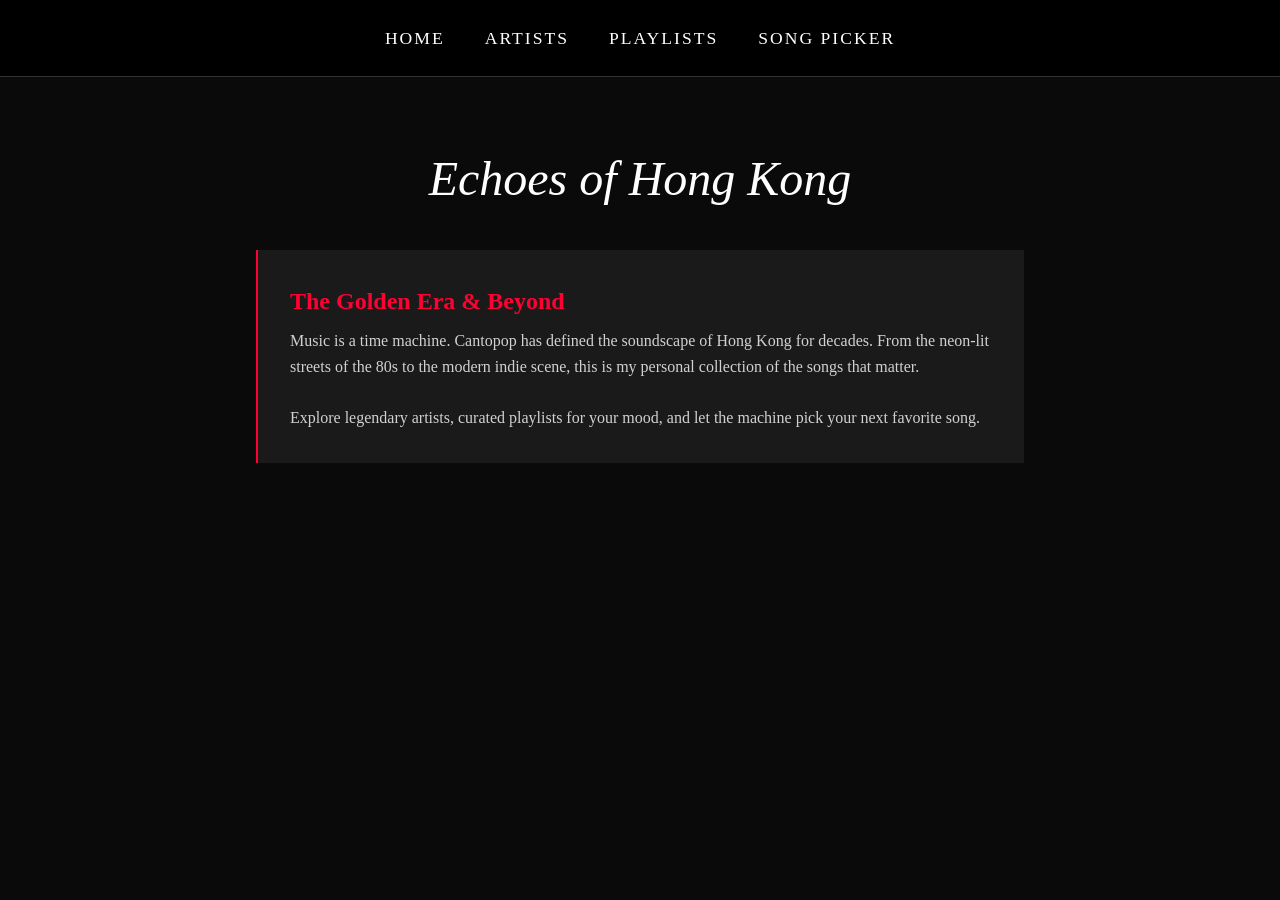
==== index.html @ dc7f7a0a "Initial commit: Cantopop music website" ====
<!DOCTYPE html>
<html lang="en">
<head>
    <meta charset="UTF-8"><meta name="viewport" content="width=device-width, initial-scale=1.0">
    <title>Echoes of Hong Kong</title><link rel="stylesheet" href="style.css">
</head>
<body>
    <nav>
        <a href="index.html">Home</a>
        <a href="artists.html">Artists</a>
        <a href="playlists.html">Playlists</a>
        <a href="song-picker.html">Song Picker</a>
    </nav>
    <div class="container">
        <h1>Echoes of Hong Kong</h1>
        <div class="card">
            <h2>The Golden Era & Beyond</h2>
            <p>Music is a time machine. Cantopop has defined the soundscape of Hong Kong for decades. From the neon-lit streets of the 80s to the modern indie scene, this is my personal collection of the songs that matter.</p>
            <br>
            <p>Explore legendary artists, curated playlists for your mood, and let the machine pick your next favorite song.</p>
        </div>
    </div>
</body>
</html>
---- style.css ----
:root {
    --bg-color: #0a0a0a;
    --text-color: #d1d1d1;
    --primary-color: #ff0033;
    --secondary-color: #1a1a1a;
}
* { box-sizing: border-box; margin: 0; padding: 0; font-family: 'Times New Roman', serif; }
body { background-color: var(--bg-color); color: var(--text-color); line-height: 1.6; }
nav { background-color: #000; padding: 1.5rem; display: flex; justify-content: center; gap: 40px; border-bottom: 1px solid #333; }
nav a { color: #fff; text-decoration: none; font-size: 1.1rem; letter-spacing: 2px; text-transform: uppercase; transition: color 0.3s; }
nav a:hover { color: var(--primary-color); }
.container { max-width: 800px; margin: 4rem auto; padding: 0 1rem; }
h1 { color: #fff; font-size: 3rem; margin-bottom: 2rem; text-align: center; font-weight: normal; font-style: italic; }
h2 { color: var(--primary-color); margin-bottom: 0.5rem; font-size: 1.5rem; }
.card { background: var(--secondary-color); padding: 2rem; margin-bottom: 1.5rem; border-left: 2px solid var(--primary-color); }
button { padding: 10px 30px; background: transparent; color: var(--primary-color); font-size: 1rem; font-weight: bold; border: 1px solid var(--primary-color); cursor: pointer; transition: all 0.3s; font-family: inherit; text-transform: uppercase; letter-spacing: 2px; }
button:hover { background: var(--primary-color); color: #000; }
@media (max-width: 600px) { nav { flex-direction: column; align-items: center; gap: 15px; } }
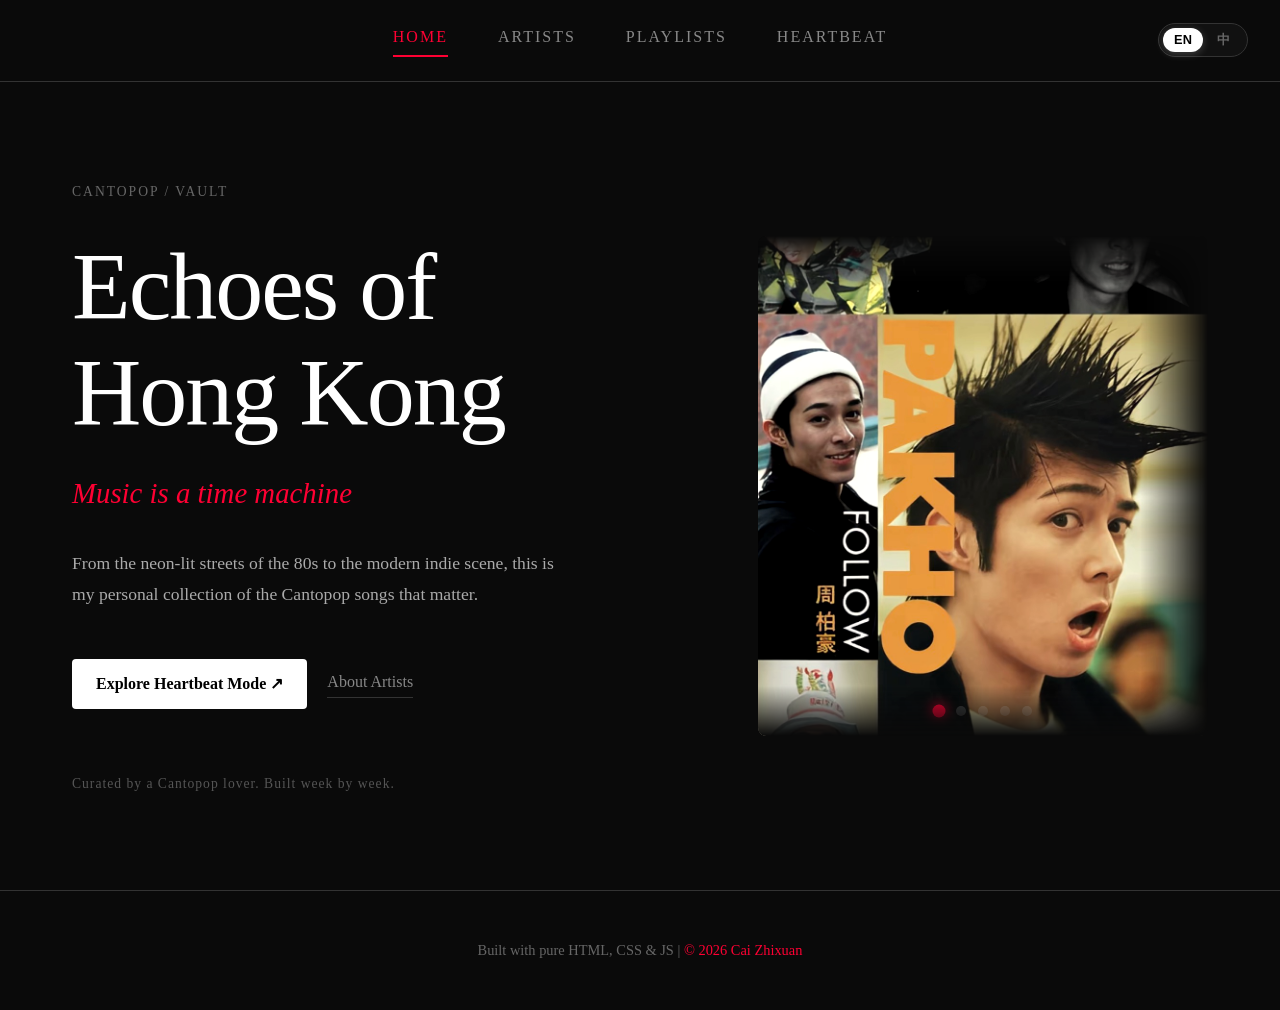
==== commit ed8fefed: "Fix final layout and add images" ====
--- a/index.html
+++ b/index.html
@@ -2,23 +2,111 @@
 <html lang="en">
 <head>
     <meta charset="UTF-8"><meta name="viewport" content="width=device-width, initial-scale=1.0">
-    <title>Echoes of Hong Kong</title><link rel="stylesheet" href="style.css">
+    <title>Echoes of Hong Kong</title>
+    <link rel="icon" href="data:image/svg+xml,<svg xmlns=%22http://www.w3.org/2000/svg%22 viewBox=%220 0 100 100%22><text y=%22.9em%22 font-size=%2290%22>🎵</text></svg>">
+    <meta name="description" content="Echoes of Hong Kong - A personal vault for classic and modern Cantopop.">
+    <meta name="theme-color" content="#0a0a0a">
+    <link rel="stylesheet" href="style.css">
 </head>
 <body>
     <nav>
-        <a href="index.html">Home</a>
-        <a href="artists.html">Artists</a>
-        <a href="playlists.html">Playlists</a>
-        <a href="song-picker.html">Song Picker</a>
+        <div class="nav-links">
+            <a href="index.html" class="active" data-en="Home" data-zh="首页">Home</a>
+            <a href="artists.html" data-en="Artists" data-zh="歌手">Artists</a>
+            <a href="playlists.html" data-en="Playlists" data-zh="歌单">Playlists</a>
+            <a href="song-picker.html" data-en="Heartbeat" data-zh="心动模式">Heartbeat</a>
+        </div>
+        <div id="lang-toggle" class="lang-switch">
+            <div id="switch-en" class="lang-option active">EN</div>
+            <div id="switch-zh" class="lang-option">中</div>
+        </div>
     </nav>
-    <div class="container">
-        <h1>Echoes of Hong Kong</h1>
-        <div class="card">
-            <h2>The Golden Era & Beyond</h2>
-            <p>Music is a time machine. Cantopop has defined the soundscape of Hong Kong for decades. From the neon-lit streets of the 80s to the modern indie scene, this is my personal collection of the songs that matter.</p>
-            <br>
-            <p>Explore legendary artists, curated playlists for your mood, and let the machine pick your next favorite song.</p>
+    <main class="hero-section">
+        <div class="hero-text">
+            <span class="tag">Cantopop / Vault</span>
+            <h1 data-en="Echoes of<br>Hong Kong" data-zh="港乐<br>回响">Echoes of<br>Hong Kong</h1>
+            <h2 class="subtitle" data-en="Music is a time machine" data-zh="音乐是时光机">Music is a time machine</h2>
+            <p data-en="From the neon-lit streets of the 80s to the modern indie scene, this is my personal collection of the Cantopop songs that matter."
+               data-zh="从八十年代霓虹闪烁的街头，到现代独立音乐圈，这是我最私人的粤语珍藏歌单。">
+               From the neon-lit streets of the 80s to the modern indie scene, this is my personal collection of the Cantopop songs that matter.
+            </p>
+            <div class="hero-actions">
+                <a href="song-picker.html" class="btn-primary" data-en="Explore Heartbeat Mode ↗" data-zh="探索心动模式 ↗">Explore Heartbeat Mode ↗</a>
+                <a href="artists.html" class="btn-secondary" data-en="About Artists" data-zh="关于歌手">About Artists</a>
+            </div>
+            <!-- 新增：底下的一行极简注释，让截图更饱满 -->
+            <div style="margin-top: 4rem; font-size: 0.85rem; color: #555; letter-spacing: 1px;">
+                <span data-en="Curated by a Cantopop lover. Built week by week." data-zh="由港乐爱好者精选。每周持续更新。">Curated by a Cantopop lover. Built week by week.</span>
+            </div>
         </div>
-    </div>
+        <div class="hero-visual">
+            <div class="image-frame">
+                <div class="slider">
+                    <a href="song-picker.html">
+                        <img src="1.jpg" class="slide active" alt="1">
+                        <img src="2.jpg" class="slide" alt="2">
+                        <img src="3.jpg" class="slide" alt="3">
+                        <img src="4.jpg" class="slide" alt="4">
+                        <img src="5.jpg" class="slide" alt="5">
+                    </a>
+                </div>
+                <div class="dots-container">
+                    <span class="dot active" onmouseenter="changeSlide(0)"></span>
+                    <span class="dot" onmouseenter="changeSlide(1)"></span>
+                    <span class="dot" onmouseenter="changeSlide(2)"></span>
+                    <span class="dot" onmouseenter="changeSlide(3)"></span>
+                    <span class="dot" onmouseenter="changeSlide(4)"></span>
+                </div>
+            </div>
+        </div>
+    </main>
+    <footer><p>Built with pure HTML, CSS & JS | <span>&copy; 2026 Cai Zhixuan</span></p></footer>
+    <script>
+        let currentLang = localStorage.getItem('siteLang') || 'en';
+        
+        function updateLangBtn() {
+            const enOption = document.getElementById('switch-en');
+            const zhOption = document.getElementById('switch-zh');
+            if (currentLang === 'en') {
+                enOption.classList.add('active');
+                zhOption.classList.remove('active');
+            } else {
+                enOption.classList.remove('active');
+                zhOption.classList.add('active');
+            }
+        }
+
+        function applyLanguage(lang) {
+            document.querySelectorAll('[data-en][data-zh]').forEach(el => {
+                el.innerHTML = lang === 'en' ? el.getAttribute('data-en') : el.getAttribute('data-zh');
+            });
+            updateLangBtn();
+        }
+        
+        applyLanguage(currentLang);
+        
+        document.getElementById('lang-toggle').addEventListener('click', () => {
+            currentLang = currentLang === 'en' ? 'zh' : 'en';
+            localStorage.setItem('siteLang', currentLang);
+            applyLanguage(currentLang);
+        });
+
+        let currentSlideIndex = 0;
+        const slides = document.querySelectorAll('.slide');
+        const dots = document.querySelectorAll('.dot');
+        
+        function changeSlide(index) {
+            slides.forEach(s => s.classList.remove('active'));
+            dots.forEach(d => d.classList.remove('active'));
+            slides[index].classList.add('active');
+            dots[index].classList.add('active');
+            currentSlideIndex = index;
+        }
+        
+        setInterval(() => {
+            let nextIndex = (currentSlideIndex + 1) % slides.length;
+            changeSlide(nextIndex);
+        }, 3000);
+    </script>
 </body>
 </html>
--- a/style.css
+++ b/style.css
@@ -3,16 +3,112 @@
     --text-color: #d1d1d1;
     --primary-color: #ff0033;
     --secondary-color: #1a1a1a;
+    --border-color: #333;
 }
+html { scroll-behavior: smooth; }
 * { box-sizing: border-box; margin: 0; padding: 0; font-family: 'Times New Roman', serif; }
-body { background-color: var(--bg-color); color: var(--text-color); line-height: 1.6; }
-nav { background-color: #000; padding: 1.5rem; display: flex; justify-content: center; gap: 40px; border-bottom: 1px solid #333; }
-nav a { color: #fff; text-decoration: none; font-size: 1.1rem; letter-spacing: 2px; text-transform: uppercase; transition: color 0.3s; }
-nav a:hover { color: var(--primary-color); }
-.container { max-width: 800px; margin: 4rem auto; padding: 0 1rem; }
-h1 { color: #fff; font-size: 3rem; margin-bottom: 2rem; text-align: center; font-weight: normal; font-style: italic; }
-h2 { color: var(--primary-color); margin-bottom: 0.5rem; font-size: 1.5rem; }
-.card { background: var(--secondary-color); padding: 2rem; margin-bottom: 1.5rem; border-left: 2px solid var(--primary-color); }
-button { padding: 10px 30px; background: transparent; color: var(--primary-color); font-size: 1rem; font-weight: bold; border: 1px solid var(--primary-color); cursor: pointer; transition: all 0.3s; font-family: inherit; text-transform: uppercase; letter-spacing: 2px; }
-button:hover { background: var(--primary-color); color: #000; }
-@media (max-width: 600px) { nav { flex-direction: column; align-items: center; gap: 15px; } }+body { background-color: var(--bg-color); color: var(--text-color); line-height: 1.6; display: flex; flex-direction: column; min-height: 100vh; }
+button, a, .load-more-trigger, .dot, .btn-primary, .btn-secondary, .exit-btn, .lang-switch { cursor: pointer; }
+
+/* 导航栏 */
+nav { background-color: var(--bg-color); padding: 1.5rem 2rem; display: flex; justify-content: center; align-items: center; border-bottom: 1px solid var(--border-color); position: relative; min-height: 80px; }
+.nav-links { display: flex; gap: 50px; }
+nav a { color: #888; text-decoration: none; font-size: 1rem; letter-spacing: 2px; text-transform: uppercase; transition: all 0.3s ease; }
+nav a:hover { color: var(--primary-color); text-shadow: 0 0 8px rgba(255, 0, 51, 0.5); }
+nav a.active { color: var(--primary-color); border-bottom: 2px solid var(--primary-color); padding-bottom: 5px; }
+
+/* 滑动切换开关 */
+.lang-switch { position: absolute; right: 2rem; top: 50%; transform: translateY(-50%); display: flex; background: #111; border: 1px solid #333; border-radius: 20px; padding: 4px; width: 90px; height: 34px; box-sizing: border-box; }
+.lang-option { flex: 1; display: flex; justify-content: center; align-items: center; font-size: 0.8rem; font-family: sans-serif; font-weight: bold; border-radius: 15px; transition: all 0.3s ease; color: #666; user-select: none; }
+.lang-option.active { background: #fff; color: #000; box-shadow: 0 2px 8px rgba(255,255,255,0.2); }
+
+/* 首页排版 */
+.hero-section { display: flex; justify-content: space-between; align-items: center; max-width: 1200px; margin: 0 auto; padding: 6rem 2rem; flex: 1; width: 100%; }
+.hero-text { flex: 1; max-width: 600px; z-index: 2; }
+.tag { display: inline-block; color: #666; font-size: 0.85rem; letter-spacing: 2px; margin-bottom: 2rem; text-transform: uppercase; }
+.hero-text h1 { color: #fff; font-size: 6rem; line-height: 1.1; font-weight: normal; margin-bottom: 1.5rem; letter-spacing: -2px; }
+.subtitle { color: var(--primary-color); font-size: 1.8rem; font-style: italic; font-weight: normal; margin-bottom: 2rem; }
+.hero-text p { color: #aaa; font-size: 1.1rem; line-height: 1.8; margin-bottom: 3rem; max-width: 500px; }
+.hero-actions { display: flex; gap: 20px; align-items: center; }
+.btn-primary { background: #fff; color: #000; text-decoration: none; padding: 12px 24px; font-weight: bold; font-size: 1rem; border-radius: 4px; transition: all 0.3s; }
+.btn-primary:hover { background: var(--primary-color); color: #fff; }
+.btn-secondary { color: #888; text-decoration: none; font-size: 1rem; border-bottom: 1px solid #333; padding-bottom: 2px; transition: all 0.3s; }
+.btn-secondary:hover { color: #fff; border-color: #fff; }
+
+/* 图片轮播 */
+.hero-visual { flex: 1; display: flex; justify-content: flex-end; position: relative; }
+.image-frame { width: 450px; height: 500px; position: relative; border-radius: 8px; overflow: hidden; -webkit-mask-image: linear-gradient(to bottom, transparent 0%, black 10%, black 90%, transparent 100%), linear-gradient(to left, transparent 0%, black 15%); mask-image: linear-gradient(to bottom, transparent 0%, black 10%, black 90%, transparent 100%), linear-gradient(to left, transparent 0%, black 15%); -webkit-mask-composite: source-in; mask-composite: intersect; }
+.slider { width: 100%; height: 100%; position: relative; }
+.slider a { display: block; width: 100%; height: 100%; }
+.slide { position: absolute; top: 0; left: 0; width: 100%; height: 100%; opacity: 0; transition: opacity 0.6s ease-in-out; object-fit: cover; filter: grayscale(20%) contrast(110%) sepia(10%); }
+.slide.active { opacity: 1; z-index: 2; }
+.dots-container { position: absolute; bottom: 20px; left: 50%; transform: translateX(-50%); display: flex; gap: 12px; z-index: 10; }
+.dot { width: 10px; height: 10px; background-color: rgba(255, 255, 255, 0.2); border-radius: 50%; transition: all 0.3s ease; }
+.dot:hover { background-color: rgba(255, 255, 255, 0.5); }
+.dot.active { background-color: var(--primary-color); transform: scale(1.3); box-shadow: 0 0 10px var(--primary-color); }
+
+/* 内页通用 */
+.container { max-width: 1000px; margin: 4rem auto; padding: 0 1rem; flex: 1; width: 100%; }
+.container h1 { color: #fff; font-size: 3.5rem; margin-bottom: 3rem; text-align: center; font-weight: normal; font-style: italic; }
+.container h2 { color: var(--primary-color); margin-bottom: 0.8rem; font-size: 1.6rem; }
+.card { background: var(--secondary-color); padding: 2rem; margin-bottom: 1.5rem; border-left: 2px solid var(--primary-color); transition: transform 0.3s; }
+.card:hover { transform: translateX(5px); }
+.playlist-grid { display: grid; grid-template-columns: 1fr 1fr; gap: 2rem; }
+.playlist-card { background: linear-gradient(145deg, #151515, #0a0a0a); padding: 2.5rem; border: 1px solid #222; border-left: 3px solid var(--primary-color); border-radius: 8px; transition: all 0.3s ease; }
+.playlist-card:hover { transform: translateY(-5px); border-color: #444; border-left-color: var(--primary-color); }
+.playlist-card h2 { color: #fff; font-size: 1.8rem; margin-bottom: 1rem; }
+.playlist-card p { color: #aaa; font-size: 1rem; line-height: 1.8; }
+.load-more-trigger { text-align: center; padding: 1.5rem; margin-top: 1rem; margin-bottom: 1rem; border-top: 1px solid #333; border-bottom: 1px solid #333; color: #888; font-size: 1.1rem; transition: all 0.3s; }
+.load-more-trigger:hover { color: var(--primary-color); border-color: var(--primary-color); }
+.more-artists-content { animation: fadeIn 0.5s ease-in-out; }
+@keyframes fadeIn { from { opacity: 0; transform: translateY(-10px); } to { opacity: 1; transform: translateY(0); } }
+
+/* --- 心动模式 (修复伸缩问题) --- */
+.heartbeat-card { background: linear-gradient(145deg, #151515, #0a0a0a); border: 1px solid #222; border-left: 2px solid var(--primary-color); border-radius: 8px; padding: 4rem 2rem; max-width: 700px; margin: 0 auto; box-shadow: 0 10px 30px rgba(0,0,0,0.3); }
+.action-group { display: flex; justify-content: center; align-items: center; gap: 20px; }
+.main-btn { padding: 15px 40px; background: transparent; color: #fff; font-size: 1.1rem; border: 1px solid #fff; border-radius: 4px; transition: all 0.3s; letter-spacing: 2px; -webkit-appearance: none; outline: none; }
+.main-btn:hover { background: var(--primary-color); border-color: var(--primary-color); box-shadow: 0 0 15px rgba(255,0,51,0.4); }
+.exit-btn { padding: 10px 20px; background: transparent; color: #666; font-size: 0.9rem; border: 1px solid #333; border-radius: 4px; transition: all 0.3s; -webkit-appearance: none; outline: none; }
+.exit-btn:hover { color: #fff; border-color: #fff; }
+
+/* 核心：给歌名区域固定高度，防止卡片上下抖动 */
+#song-display { 
+    margin: 20px 0 40px 0; 
+    font-size: 2.2rem; 
+    color: #fff; 
+    height: 140px; /* 固定高度 */
+    display: flex; 
+    flex-direction: column; 
+    justify-content: center; 
+    transition: opacity 0.15s ease; 
+}
+
+.vinyl-container { display: flex; justify-content: center; align-items: center; margin: 30px 0; }
+.vinyl { width: 180px; height: 180px; background: repeating-radial-gradient(#000, #000 4px, #111 5px, #000 6px); border-radius: 50%; position: relative; box-shadow: 0 10px 30px rgba(0,0,0,0.8), inset 0 0 20px rgba(255,255,255,0.05); animation: spin 3s linear infinite; animation-play-state: paused; }
+.vinyl::before { content: ''; position: absolute; top: 50%; left: 50%; transform: translate(-50%, -50%); width: 60px; height: 60px; background: var(--primary-color); border-radius: 50%; box-shadow: inset 0 0 10px rgba(0,0,0,0.5); }
+.vinyl::after { content: ''; position: absolute; top: 50%; left: 50%; transform: translate(-50%, -50%); width: 12px; height: 12px; background: #000; border-radius: 50%; }
+.vinyl.playing { animation-play-state: running; }
+@keyframes spin { 100% { transform: rotate(360deg); } }
+
+footer { text-align: center; padding: 3rem 0; color: #666; font-size: 0.9rem; margin-top: auto; border-top: 1px solid var(--border-color); }
+footer span { color: var(--primary-color); }
+
+@media (max-width: 900px) {
+    .hero-section { flex-direction: column; padding: 4rem 2rem; text-align: center; gap: 3rem; }
+    .hero-text h1 { font-size: 4rem; }
+    .hero-text p { margin: 0 auto 2rem auto; }
+    .hero-actions { justify-content: center; }
+    .hero-visual { justify-content: center; width: 100%; }
+    .playlist-grid { grid-template-columns: 1fr; }
+    .image-frame { width: 100%; height: 400px; -webkit-mask-image: none; mask-image: none; }
+}
+@media (max-width: 600px) { 
+    nav { padding: 1rem; } 
+    .nav-links { gap: 15px; flex-wrap: wrap; justify-content: center; width: 90%; margin: 0 auto; }
+    .lang-switch { right: 10px; width: 75px; height: 30px; }
+    .hero-section { padding: 3rem 1rem; gap: 2rem; }
+    .hero-text h1 { font-size: 2.8rem; letter-spacing: 0; }
+    .heartbeat-card { padding: 2rem 1rem; }
+    .action-group { flex-direction: column; width: 100%; }
+    .main-btn, .exit-btn { width: 100%; }
+}
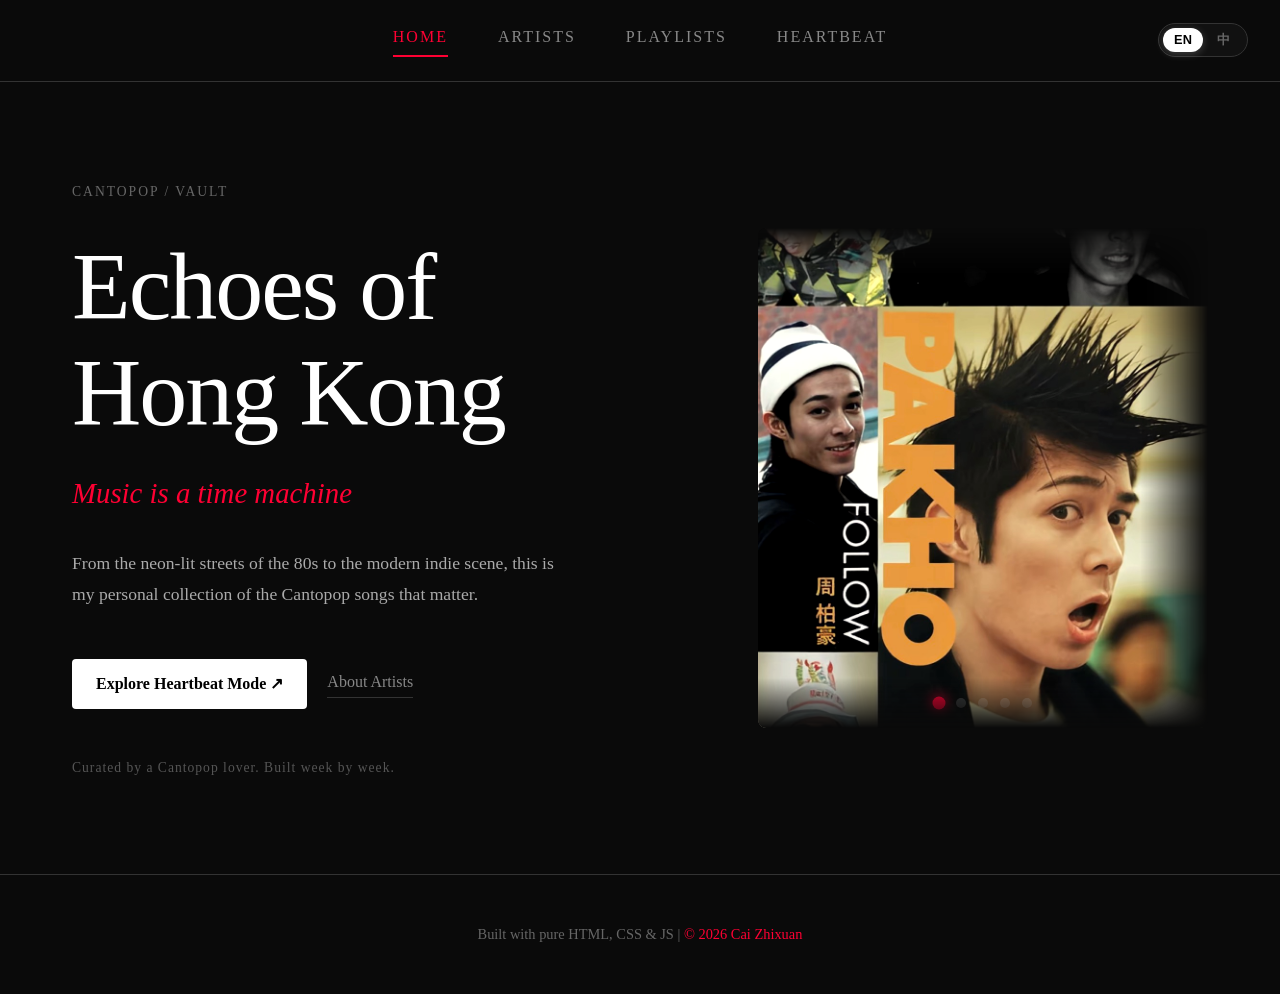
==== commit 5e0e1126: "Fix mobile layout and update full code" ====
--- a/index.html
+++ b/index.html
@@ -34,8 +34,7 @@
                 <a href="song-picker.html" class="btn-primary" data-en="Explore Heartbeat Mode ↗" data-zh="探索心动模式 ↗">Explore Heartbeat Mode ↗</a>
                 <a href="artists.html" class="btn-secondary" data-en="About Artists" data-zh="关于歌手">About Artists</a>
             </div>
-            <!-- 新增：底下的一行极简注释，让截图更饱满 -->
-            <div style="margin-top: 4rem; font-size: 0.85rem; color: #555; letter-spacing: 1px;">
+            <div style="margin-top: 3rem; font-size: 0.85rem; color: #555; letter-spacing: 1px;">
                 <span data-en="Curated by a Cantopop lover. Built week by week." data-zh="由港乐爱好者精选。每周持续更新。">Curated by a Cantopop lover. Built week by week.</span>
             </div>
         </div>
@@ -63,7 +62,6 @@
     <footer><p>Built with pure HTML, CSS & JS | <span>&copy; 2026 Cai Zhixuan</span></p></footer>
     <script>
         let currentLang = localStorage.getItem('siteLang') || 'en';
-        
         function updateLangBtn() {
             const enOption = document.getElementById('switch-en');
             const zhOption = document.getElementById('switch-zh');
@@ -75,16 +73,13 @@
                 zhOption.classList.add('active');
             }
         }
-
         function applyLanguage(lang) {
             document.querySelectorAll('[data-en][data-zh]').forEach(el => {
                 el.innerHTML = lang === 'en' ? el.getAttribute('data-en') : el.getAttribute('data-zh');
             });
             updateLangBtn();
         }
-        
         applyLanguage(currentLang);
-        
         document.getElementById('lang-toggle').addEventListener('click', () => {
             currentLang = currentLang === 'en' ? 'zh' : 'en';
             localStorage.setItem('siteLang', currentLang);
@@ -94,7 +89,6 @@
         let currentSlideIndex = 0;
         const slides = document.querySelectorAll('.slide');
         const dots = document.querySelectorAll('.dot');
-        
         function changeSlide(index) {
             slides.forEach(s => s.classList.remove('active'));
             dots.forEach(d => d.classList.remove('active'));
@@ -102,7 +96,6 @@
             dots[index].classList.add('active');
             currentSlideIndex = index;
         }
-        
         setInterval(() => {
             let nextIndex = (currentSlideIndex + 1) % slides.length;
             changeSlide(nextIndex);
--- a/style.css
+++ b/style.css
@@ -63,26 +63,14 @@
 .more-artists-content { animation: fadeIn 0.5s ease-in-out; }
 @keyframes fadeIn { from { opacity: 0; transform: translateY(-10px); } to { opacity: 1; transform: translateY(0); } }
 
-/* --- 心动模式 (修复伸缩问题) --- */
+/* 心动模式 */
 .heartbeat-card { background: linear-gradient(145deg, #151515, #0a0a0a); border: 1px solid #222; border-left: 2px solid var(--primary-color); border-radius: 8px; padding: 4rem 2rem; max-width: 700px; margin: 0 auto; box-shadow: 0 10px 30px rgba(0,0,0,0.3); }
 .action-group { display: flex; justify-content: center; align-items: center; gap: 20px; }
 .main-btn { padding: 15px 40px; background: transparent; color: #fff; font-size: 1.1rem; border: 1px solid #fff; border-radius: 4px; transition: all 0.3s; letter-spacing: 2px; -webkit-appearance: none; outline: none; }
 .main-btn:hover { background: var(--primary-color); border-color: var(--primary-color); box-shadow: 0 0 15px rgba(255,0,51,0.4); }
 .exit-btn { padding: 10px 20px; background: transparent; color: #666; font-size: 0.9rem; border: 1px solid #333; border-radius: 4px; transition: all 0.3s; -webkit-appearance: none; outline: none; }
 .exit-btn:hover { color: #fff; border-color: #fff; }
-
-/* 核心：给歌名区域固定高度，防止卡片上下抖动 */
-#song-display { 
-    margin: 20px 0 40px 0; 
-    font-size: 2.2rem; 
-    color: #fff; 
-    height: 140px; /* 固定高度 */
-    display: flex; 
-    flex-direction: column; 
-    justify-content: center; 
-    transition: opacity 0.15s ease; 
-}
-
+#song-display { margin: 20px 0 40px 0; font-size: 2.2rem; color: #fff; height: 140px; display: flex; flex-direction: column; justify-content: center; transition: opacity 0.15s ease; }
 .vinyl-container { display: flex; justify-content: center; align-items: center; margin: 30px 0; }
 .vinyl { width: 180px; height: 180px; background: repeating-radial-gradient(#000, #000 4px, #111 5px, #000 6px); border-radius: 50%; position: relative; box-shadow: 0 10px 30px rgba(0,0,0,0.8), inset 0 0 20px rgba(255,255,255,0.05); animation: spin 3s linear infinite; animation-play-state: paused; }
 .vinyl::before { content: ''; position: absolute; top: 50%; left: 50%; transform: translate(-50%, -50%); width: 60px; height: 60px; background: var(--primary-color); border-radius: 50%; box-shadow: inset 0 0 10px rgba(0,0,0,0.5); }
@@ -93,22 +81,46 @@
 footer { text-align: center; padding: 3rem 0; color: #666; font-size: 0.9rem; margin-top: auto; border-top: 1px solid var(--border-color); }
 footer span { color: var(--primary-color); }
 
+/* =========================================
+   👇 专门针对手机的优化（彻底解决排版问题）
+   ========================================= */
 @media (max-width: 900px) {
-    .hero-section { flex-direction: column; padding: 4rem 2rem; text-align: center; gap: 3rem; }
+    /* 主页面改为上下结构 */
+    .hero-section { flex-direction: column; padding: 4rem 1.5rem; text-align: center; gap: 2.5rem; }
+    .hero-text { display: flex; flex-direction: column; align-items: center; }
     .hero-text h1 { font-size: 4rem; }
     .hero-text p { margin: 0 auto 2rem auto; }
-    .hero-actions { justify-content: center; }
+    .hero-actions { justify-content: center; flex-wrap: wrap; width: 100%; }
     .hero-visual { justify-content: center; width: 100%; }
+    .image-frame { width: 100%; max-width: 400px; height: 400px; -webkit-mask-image: none; mask-image: none; }
     .playlist-grid { grid-template-columns: 1fr; }
-    .image-frame { width: 100%; height: 400px; -webkit-mask-image: none; mask-image: none; }
 }
+
 @media (max-width: 600px) { 
-    nav { padding: 1rem; } 
-    .nav-links { gap: 15px; flex-wrap: wrap; justify-content: center; width: 90%; margin: 0 auto; }
-    .lang-switch { right: 10px; width: 75px; height: 30px; }
-    .hero-section { padding: 3rem 1rem; gap: 2rem; }
+    /* 手机导航栏：改为紧凑的上下两行结构 */
+    nav { padding: 1rem; flex-direction: column; gap: 12px; } 
+    .nav-links { gap: 12px; flex-wrap: wrap; justify-content: center; width: 100%; }
+    nav a { font-size: 0.85rem; letter-spacing: 1px; }
+    
+    /* 语言按钮缩小放右上角 */
+    .lang-switch { right: 1rem; width: 70px; height: 28px; padding: 3px; }
+    .lang-option { font-size: 0.7rem; }
+    
+    .hero-section { padding: 2rem 1rem; gap: 1.5rem; }
     .hero-text h1 { font-size: 2.8rem; letter-spacing: 0; }
+    .subtitle { font-size: 1.3rem; margin-bottom: 1rem; }
+    .hero-text p { font-size: 0.95rem; line-height: 1.6; }
+    
+    /* 手机按钮变宽 */
+    .hero-actions { flex-direction: column; width: 100%; gap: 15px; }
+    .btn-primary, .btn-secondary { width: 100%; text-align: center; padding: 12px; font-size: 0.95rem; }
+    
+    /* 内页和心动模式适配 */
+    .container h1 { font-size: 2.5rem; margin-bottom: 2rem; }
+    .card { padding: 1.5rem; }
     .heartbeat-card { padding: 2rem 1rem; }
     .action-group { flex-direction: column; width: 100%; }
     .main-btn, .exit-btn { width: 100%; }
+    #song-display { font-size: 1.8rem; height: 120px; }
+    .vinyl { width: 140px; height: 140px; }
 }
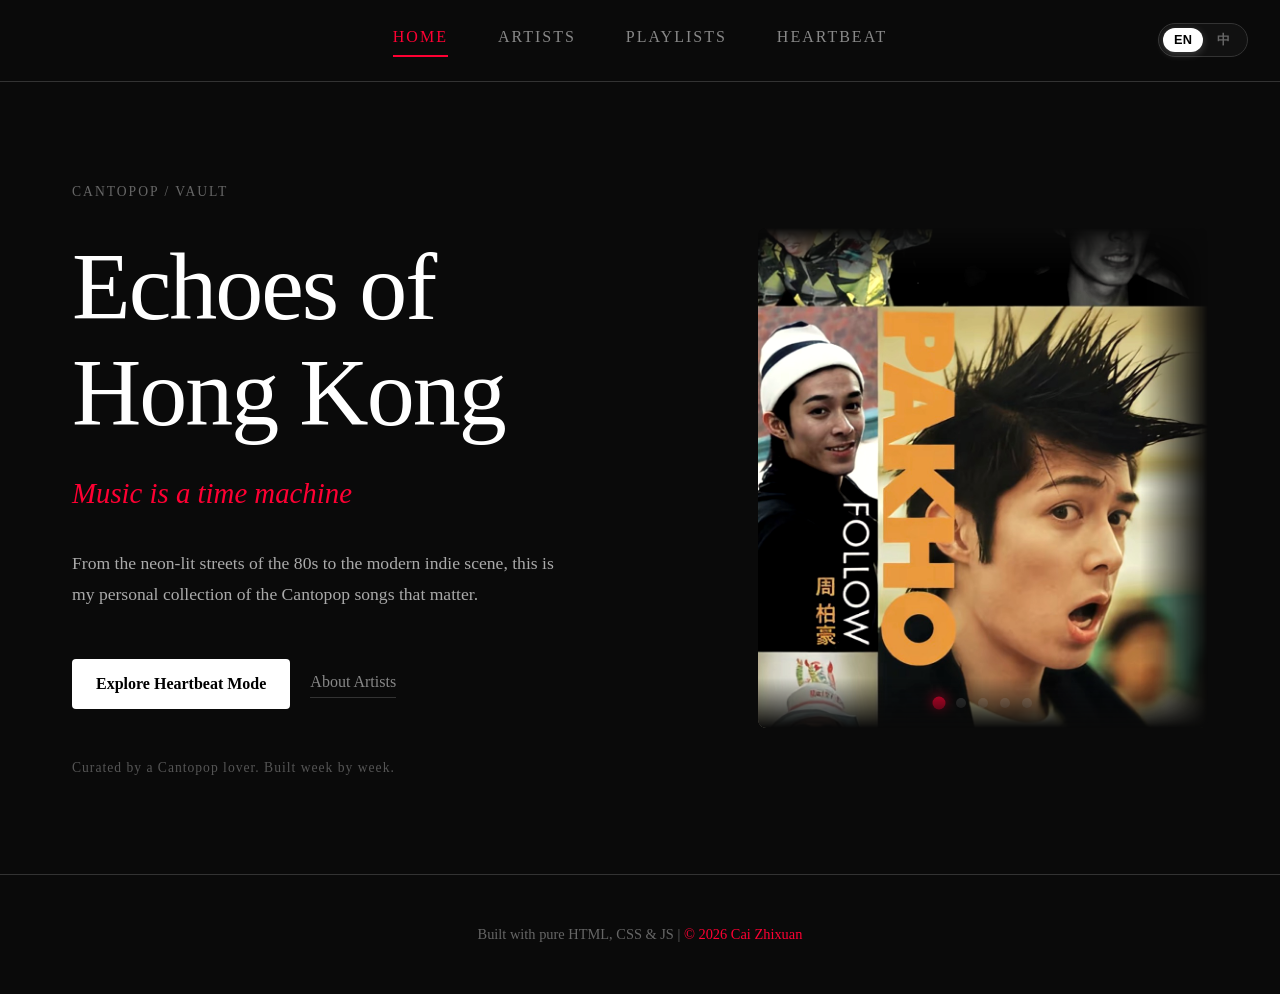
==== commit d022552b: "add mobile touch swipe and fix nav" ====
--- a/index.html
+++ b/index.html
@@ -31,7 +31,7 @@
                From the neon-lit streets of the 80s to the modern indie scene, this is my personal collection of the Cantopop songs that matter.
             </p>
             <div class="hero-actions">
-                <a href="song-picker.html" class="btn-primary" data-en="Explore Heartbeat Mode ↗" data-zh="探索心动模式 ↗">Explore Heartbeat Mode ↗</a>
+                <a href="song-picker.html" class="btn-primary" data-en="Explore Heartbeat Mode" data-zh="探索心动模式">Explore Heartbeat Mode</a>
                 <a href="artists.html" class="btn-secondary" data-en="About Artists" data-zh="关于歌手">About Artists</a>
             </div>
             <div style="margin-top: 3rem; font-size: 0.85rem; color: #555; letter-spacing: 1px;">
@@ -40,7 +40,8 @@
         </div>
         <div class="hero-visual">
             <div class="image-frame">
-                <div class="slider">
+                <!-- 加上了 id="slider-container" 用于监听触摸事件 -->
+                <div class="slider" id="slider-container">
                     <a href="song-picker.html">
                         <img src="1.jpg" class="slide active" alt="1">
                         <img src="2.jpg" class="slide" alt="2">
@@ -60,7 +61,9 @@
         </div>
     </main>
     <footer><p>Built with pure HTML, CSS & JS | <span>&copy; 2026 Cai Zhixuan</span></p></footer>
+    
     <script>
+        // --- 语言切换逻辑 ---
         let currentLang = localStorage.getItem('siteLang') || 'en';
         function updateLangBtn() {
             const enOption = document.getElementById('switch-en');
@@ -86,9 +89,12 @@
             applyLanguage(currentLang);
         });
 
+        // --- 轮播图基础逻辑 ---
         let currentSlideIndex = 0;
         const slides = document.querySelectorAll('.slide');
         const dots = document.querySelectorAll('.dot');
+        let autoPlayTimer;
+
         function changeSlide(index) {
             slides.forEach(s => s.classList.remove('active'));
             dots.forEach(d => d.classList.remove('active'));
@@ -96,10 +102,50 @@
             dots[index].classList.add('active');
             currentSlideIndex = index;
         }
-        setInterval(() => {
-            let nextIndex = (currentSlideIndex + 1) % slides.length;
-            changeSlide(nextIndex);
-        }, 3000);
+
+        // 自动播放与暂停机制
+        function startAutoPlay() {
+            autoPlayTimer = setInterval(() => {
+                let nextIndex = (currentSlideIndex + 1) % slides.length;
+                changeSlide(nextIndex);
+            }, 3000);
+        }
+        function stopAutoPlay() {
+            clearInterval(autoPlayTimer);
+        }
+        startAutoPlay();
+
+        // --- 手机端触摸滑动逻辑 (新增) ---
+        const sliderContainer = document.getElementById('slider-container');
+        let touchStartX = 0;
+        let touchEndX = 0;
+
+        // 手指按下时触发
+        sliderContainer.addEventListener('touchstart', (e) => {
+            touchStartX = e.changedTouches[0].screenX;
+            stopAutoPlay(); // 摸到图片时暂停自动轮播
+        }, {passive: true});
+
+        // 手指离开时触发
+        sliderContainer.addEventListener('touchend', (e) => {
+            touchEndX = e.changedTouches[0].screenX;
+            handleSwipe();
+            startAutoPlay(); // 手指离开后恢复轮播
+        }, {passive: true});
+
+        function handleSwipe() {
+            const swipeThreshold = 50; // 判定为滑动的像素距离
+            if (touchEndX < touchStartX - swipeThreshold) {
+                // 向左滑，切下一张
+                let nextIndex = (currentSlideIndex + 1) % slides.length;
+                changeSlide(nextIndex);
+            }
+            if (touchEndX > touchStartX + swipeThreshold) {
+                // 向右滑，切上一张
+                let prevIndex = (currentSlideIndex - 1 + slides.length) % slides.length;
+                changeSlide(prevIndex);
+            }
+        }
     </script>
 </body>
 </html>
--- a/style.css
+++ b/style.css
@@ -10,19 +10,17 @@
 body { background-color: var(--bg-color); color: var(--text-color); line-height: 1.6; display: flex; flex-direction: column; min-height: 100vh; }
 button, a, .load-more-trigger, .dot, .btn-primary, .btn-secondary, .exit-btn, .lang-switch { cursor: pointer; }
 
-/* 导航栏 */
+/* 电脑端布局 */
 nav { background-color: var(--bg-color); padding: 1.5rem 2rem; display: flex; justify-content: center; align-items: center; border-bottom: 1px solid var(--border-color); position: relative; min-height: 80px; }
 .nav-links { display: flex; gap: 50px; }
 nav a { color: #888; text-decoration: none; font-size: 1rem; letter-spacing: 2px; text-transform: uppercase; transition: all 0.3s ease; }
 nav a:hover { color: var(--primary-color); text-shadow: 0 0 8px rgba(255, 0, 51, 0.5); }
 nav a.active { color: var(--primary-color); border-bottom: 2px solid var(--primary-color); padding-bottom: 5px; }
 
-/* 滑动切换开关 */
 .lang-switch { position: absolute; right: 2rem; top: 50%; transform: translateY(-50%); display: flex; background: #111; border: 1px solid #333; border-radius: 20px; padding: 4px; width: 90px; height: 34px; box-sizing: border-box; }
 .lang-option { flex: 1; display: flex; justify-content: center; align-items: center; font-size: 0.8rem; font-family: sans-serif; font-weight: bold; border-radius: 15px; transition: all 0.3s ease; color: #666; user-select: none; }
 .lang-option.active { background: #fff; color: #000; box-shadow: 0 2px 8px rgba(255,255,255,0.2); }
 
-/* 首页排版 */
 .hero-section { display: flex; justify-content: space-between; align-items: center; max-width: 1200px; margin: 0 auto; padding: 6rem 2rem; flex: 1; width: 100%; }
 .hero-text { flex: 1; max-width: 600px; z-index: 2; }
 .tag { display: inline-block; color: #666; font-size: 0.85rem; letter-spacing: 2px; margin-bottom: 2rem; text-transform: uppercase; }
@@ -35,7 +33,6 @@
 .btn-secondary { color: #888; text-decoration: none; font-size: 1rem; border-bottom: 1px solid #333; padding-bottom: 2px; transition: all 0.3s; }
 .btn-secondary:hover { color: #fff; border-color: #fff; }
 
-/* 图片轮播 */
 .hero-visual { flex: 1; display: flex; justify-content: flex-end; position: relative; }
 .image-frame { width: 450px; height: 500px; position: relative; border-radius: 8px; overflow: hidden; -webkit-mask-image: linear-gradient(to bottom, transparent 0%, black 10%, black 90%, transparent 100%), linear-gradient(to left, transparent 0%, black 15%); mask-image: linear-gradient(to bottom, transparent 0%, black 10%, black 90%, transparent 100%), linear-gradient(to left, transparent 0%, black 15%); -webkit-mask-composite: source-in; mask-composite: intersect; }
 .slider { width: 100%; height: 100%; position: relative; }
@@ -47,7 +44,6 @@
 .dot:hover { background-color: rgba(255, 255, 255, 0.5); }
 .dot.active { background-color: var(--primary-color); transform: scale(1.3); box-shadow: 0 0 10px var(--primary-color); }
 
-/* 内页通用 */
 .container { max-width: 1000px; margin: 4rem auto; padding: 0 1rem; flex: 1; width: 100%; }
 .container h1 { color: #fff; font-size: 3.5rem; margin-bottom: 3rem; text-align: center; font-weight: normal; font-style: italic; }
 .container h2 { color: var(--primary-color); margin-bottom: 0.8rem; font-size: 1.6rem; }
@@ -63,7 +59,6 @@
 .more-artists-content { animation: fadeIn 0.5s ease-in-out; }
 @keyframes fadeIn { from { opacity: 0; transform: translateY(-10px); } to { opacity: 1; transform: translateY(0); } }
 
-/* 心动模式 */
 .heartbeat-card { background: linear-gradient(145deg, #151515, #0a0a0a); border: 1px solid #222; border-left: 2px solid var(--primary-color); border-radius: 8px; padding: 4rem 2rem; max-width: 700px; margin: 0 auto; box-shadow: 0 10px 30px rgba(0,0,0,0.3); }
 .action-group { display: flex; justify-content: center; align-items: center; gap: 20px; }
 .main-btn { padding: 15px 40px; background: transparent; color: #fff; font-size: 1.1rem; border: 1px solid #fff; border-radius: 4px; transition: all 0.3s; letter-spacing: 2px; -webkit-appearance: none; outline: none; }
@@ -82,10 +77,9 @@
 footer span { color: var(--primary-color); }
 
 /* =========================================
-   👇 专门针对手机的优化（彻底解决排版问题）
+   手机端专属优化
    ========================================= */
 @media (max-width: 900px) {
-    /* 主页面改为上下结构 */
     .hero-section { flex-direction: column; padding: 4rem 1.5rem; text-align: center; gap: 2.5rem; }
     .hero-text { display: flex; flex-direction: column; align-items: center; }
     .hero-text h1 { font-size: 4rem; }
@@ -97,25 +91,20 @@
 }
 
 @media (max-width: 600px) { 
-    /* 手机导航栏：改为紧凑的上下两行结构 */
-    nav { padding: 1rem; flex-direction: column; gap: 12px; } 
+    nav { padding: 1.5rem 1rem; flex-direction: column; gap: 15px; } 
     .nav-links { gap: 12px; flex-wrap: wrap; justify-content: center; width: 100%; }
     nav a { font-size: 0.85rem; letter-spacing: 1px; }
     
-    /* 语言按钮缩小放右上角 */
-    .lang-switch { right: 1rem; width: 70px; height: 28px; padding: 3px; }
+    .lang-switch { position: static; transform: none; margin: 5px auto 0 auto; width: 75px; height: 28px; padding: 3px; }
     .lang-option { font-size: 0.7rem; }
     
     .hero-section { padding: 2rem 1rem; gap: 1.5rem; }
     .hero-text h1 { font-size: 2.8rem; letter-spacing: 0; }
     .subtitle { font-size: 1.3rem; margin-bottom: 1rem; }
     .hero-text p { font-size: 0.95rem; line-height: 1.6; }
-    
-    /* 手机按钮变宽 */
     .hero-actions { flex-direction: column; width: 100%; gap: 15px; }
     .btn-primary, .btn-secondary { width: 100%; text-align: center; padding: 12px; font-size: 0.95rem; }
     
-    /* 内页和心动模式适配 */
     .container h1 { font-size: 2.5rem; margin-bottom: 2rem; }
     .card { padding: 1.5rem; }
     .heartbeat-card { padding: 2rem 1rem; }
